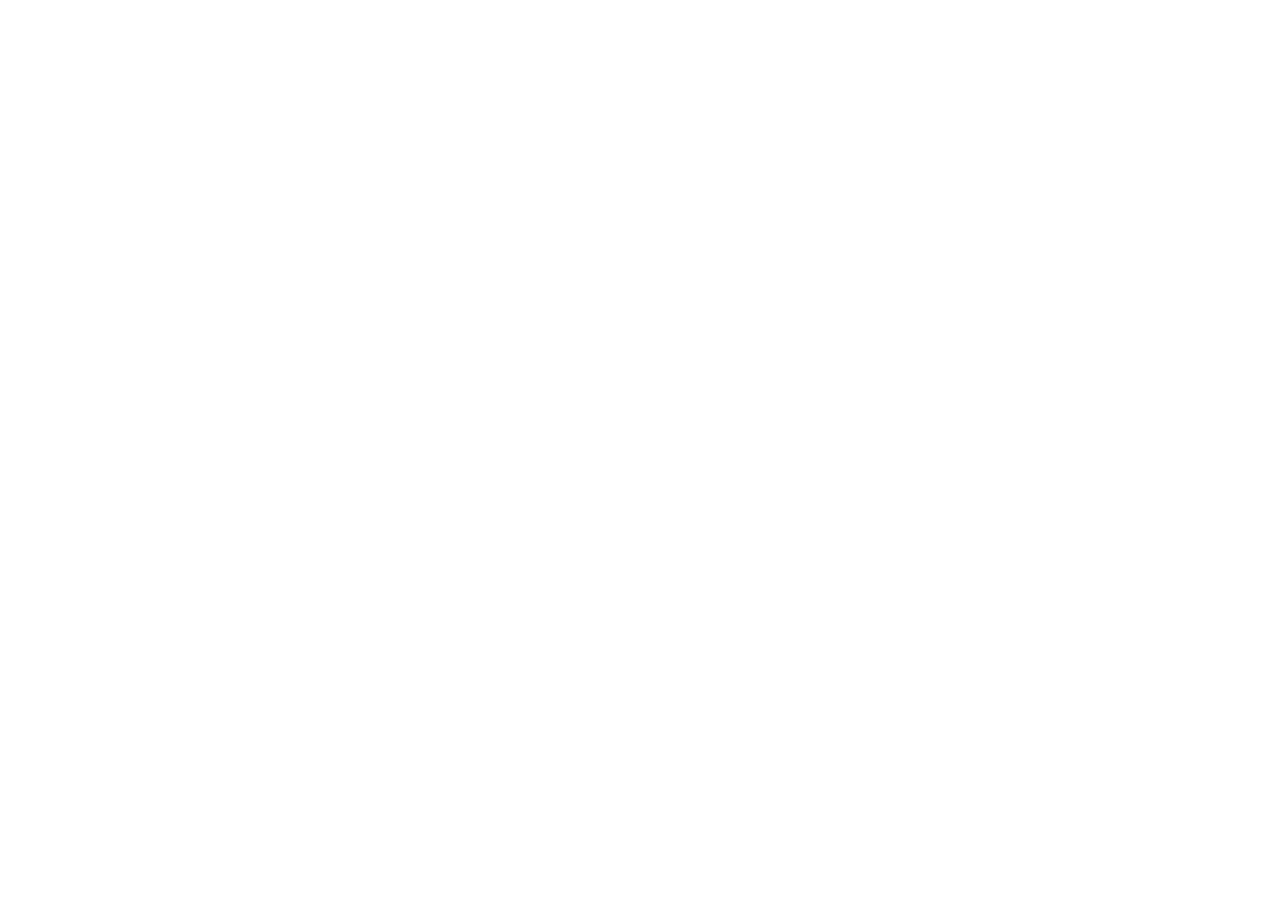
==== index.html @ 69ba09e2 "최초 등록" ====
<!DOCTYPE html>
<html lang="en">
<head>
    <meta charset="UTF-8">
    <meta http-equiv="X-UA-Compatible" content="IE=edge">
    <meta name="viewport" content="width=device-width, initial-scale=1.0">
    <link rel="preconnect" href="https://fonts.googleapis.com">
    <link rel="preconnect" href="https://fonts.gstatic.com" crossorigin>
    <link href="https://fonts.googleapis.com/css2?family=Gothic+A1:wght@100;200;300;400;500;600;700;800;900&family=Hahmlet:wght@100;200;300;400;500;600;700;800;900&display=swap" rel="stylesheet">
    <link rel="preconnect" href="https://fonts.googleapis.com">
    <link rel="preconnect" href="https://fonts.gstatic.com" crossorigin>
    <link href="https://fonts.googleapis.com/css2?family=Jua&display=swap" rel="stylesheet">

    <link rel="preconnect" href="https://fonts.googleapis.com">
<link rel="preconnect" href="https://fonts.gstatic.com" crossorigin>
<link href="https://fonts.googleapis.com/css2?family=IBM+Plex+Sans+KR:wght@100;200;300;400;500;600;700&display=swap" rel="stylesheet">

    <title>[Discord] 잠겜동</title>
</head>

<style>
    body{
        margin: auto;
        max-width: 1300px;
    }
    
    *{
        font-family: 'IBM Plex Sans KR', sans-serif !important;
    }
    .discord-title{
        height: 40px !important;
        font-family: 'IBM Plex Sans KR', sans-serif !important;
    }
    .discord-join{
        font-family: 'IBM Plex Sans KR', sans-serif !important;
        height: 40px !important;
    }
</style>

<body>
    <script type="text/javascript" src="//cdn.jsdelivr.net/discord-widget/latest/discord-widget.min.js"></script>
    <script type="text/javascript">
        discordWidget.init({
        serverId: '959844710992732212',
        title: '[ 잠겜동 ] Server Status_V1',
        join: true,
        alphabetical: false,
        theme: 'dark',
        hideChannels: ['Channel Name 1', 'Channel Name 2'],
        showAllUsers: true,
        allUsersDefaultState: true,
        showNick: true
        });
        discordWidget.render();
    </script>

<div class="discord-widget" style="line-height: 51px; font-size: 20px; font-family: 'Gothic A1', sans-serif;">
</div>
</body>
</html>
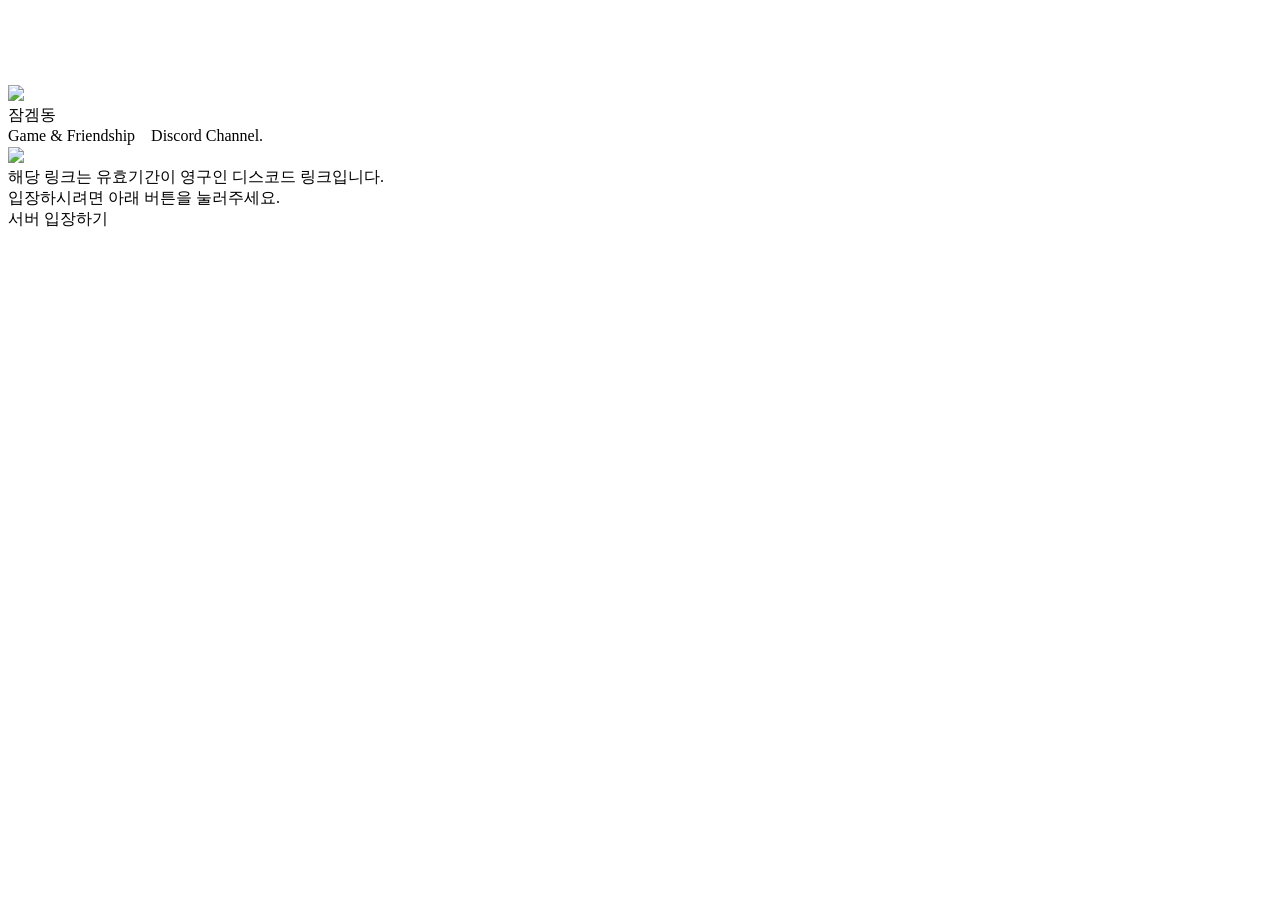
==== commit 1e421d42: "rev 2.0v" ====
--- a/index.html
+++ b/index.html
@@ -1,5 +1,5 @@
 <!DOCTYPE html>
-<html lang="en">
+<html lang="ko">
 <head>
     <meta charset="UTF-8">
     <meta http-equiv="X-UA-Compatible" content="IE=edge">
@@ -12,49 +12,62 @@
     <link href="https://fonts.googleapis.com/css2?family=Jua&display=swap" rel="stylesheet">
 
     <link rel="preconnect" href="https://fonts.googleapis.com">
-<link rel="preconnect" href="https://fonts.gstatic.com" crossorigin>
-<link href="https://fonts.googleapis.com/css2?family=IBM+Plex+Sans+KR:wght@100;200;300;400;500;600;700&display=swap" rel="stylesheet">
+    <link rel="preconnect" href="https://fonts.gstatic.com" crossorigin>
+    <link href="https://fonts.googleapis.com/css2?family=IBM+Plex+Sans+KR:wght@100;200;300;400;500;600;700&display=swap" rel="stylesheet">
+
+    <link rel="stylesheet" href="./top.css">
+    <link rel="stylesheet" href="./index.css">
+    <link rel="import" href="./top.html">
 
     <title>[Discord] 잠겜동</title>
 </head>
 
-<style>
-    body{
-        margin: auto;
-        max-width: 1300px;
-    }
-    
-    *{
-        font-family: 'IBM Plex Sans KR', sans-serif !important;
-    }
-    .discord-title{
-        height: 40px !important;
-        font-family: 'IBM Plex Sans KR', sans-serif !important;
-    }
-    .discord-join{
-        font-family: 'IBM Plex Sans KR', sans-serif !important;
-        height: 40px !important;
-    }
-</style>
-
 <body>
-    <script type="text/javascript" src="//cdn.jsdelivr.net/discord-widget/latest/discord-widget.min.js"></script>
-    <script type="text/javascript">
-        discordWidget.init({
-        serverId: '959844710992732212',
-        title: '[ 잠겜동 ] Server Status_V1',
-        join: true,
-        alphabetical: false,
-        theme: 'dark',
-        hideChannels: ['Channel Name 1', 'Channel Name 2'],
-        showAllUsers: true,
-        allUsersDefaultState: true,
-        showNick: true
+    <script>
+        window.addEventListener('load', function() {
+            var allElements = document.getElementsByTagName('*');
+            Array.prototype.forEach.call(allElements, function(el) {
+                var includePath = el.dataset.includePath;
+                if (includePath) {
+                    var xhttp = new XMLHttpRequest();
+                    xhttp.onreadystatechange = function () {
+                        if (this.readyState == 4 && this.status == 200) {
+                            el.outerHTML = this.responseText;
+                        }
+                    };
+                    xhttp.open('GET', includePath, true);
+                    xhttp.send();
+                }
+            });
         });
-        discordWidget.render();
     </script>
 
-<div class="discord-widget" style="line-height: 51px; font-size: 20px; font-family: 'Gothic A1', sans-serif;">
-</div>
+    <div id="top" style="margin-bottom: 85px;">
+        <div data-include-path="./top.html"></div>
+    </div>
+
+    <div id="main-title">
+        <div id="main-img">
+            <img src="./img/main-img.jpg">
+        </div>
+
+        <div id="color-overlay"></div>
+
+        <div id="text-overlay">
+            <a>잠겜동</a><br>
+            <span>Game & Friendship　Discord Channel.</span>
+        </div>
+    </div>
+    
+    <div id="main">
+        <img src="./img/discord.svg" width="250px"><br>
+        <span>해당 링크는 유효기간이 영구인 디스코드 링크입니다.<br> 입장하시려면 아래 버튼을 눌러주세요.</span>
+    </div>
+
+    <div id="main-btn">
+        <div id="main-join-btn" onclick="window.open('https://discord.com/invite/HFx22e5K');" style="cursor: pointer;">
+            <a>서버 입장하기</a>
+        </div>
+    </div>
 </body>
 </html>
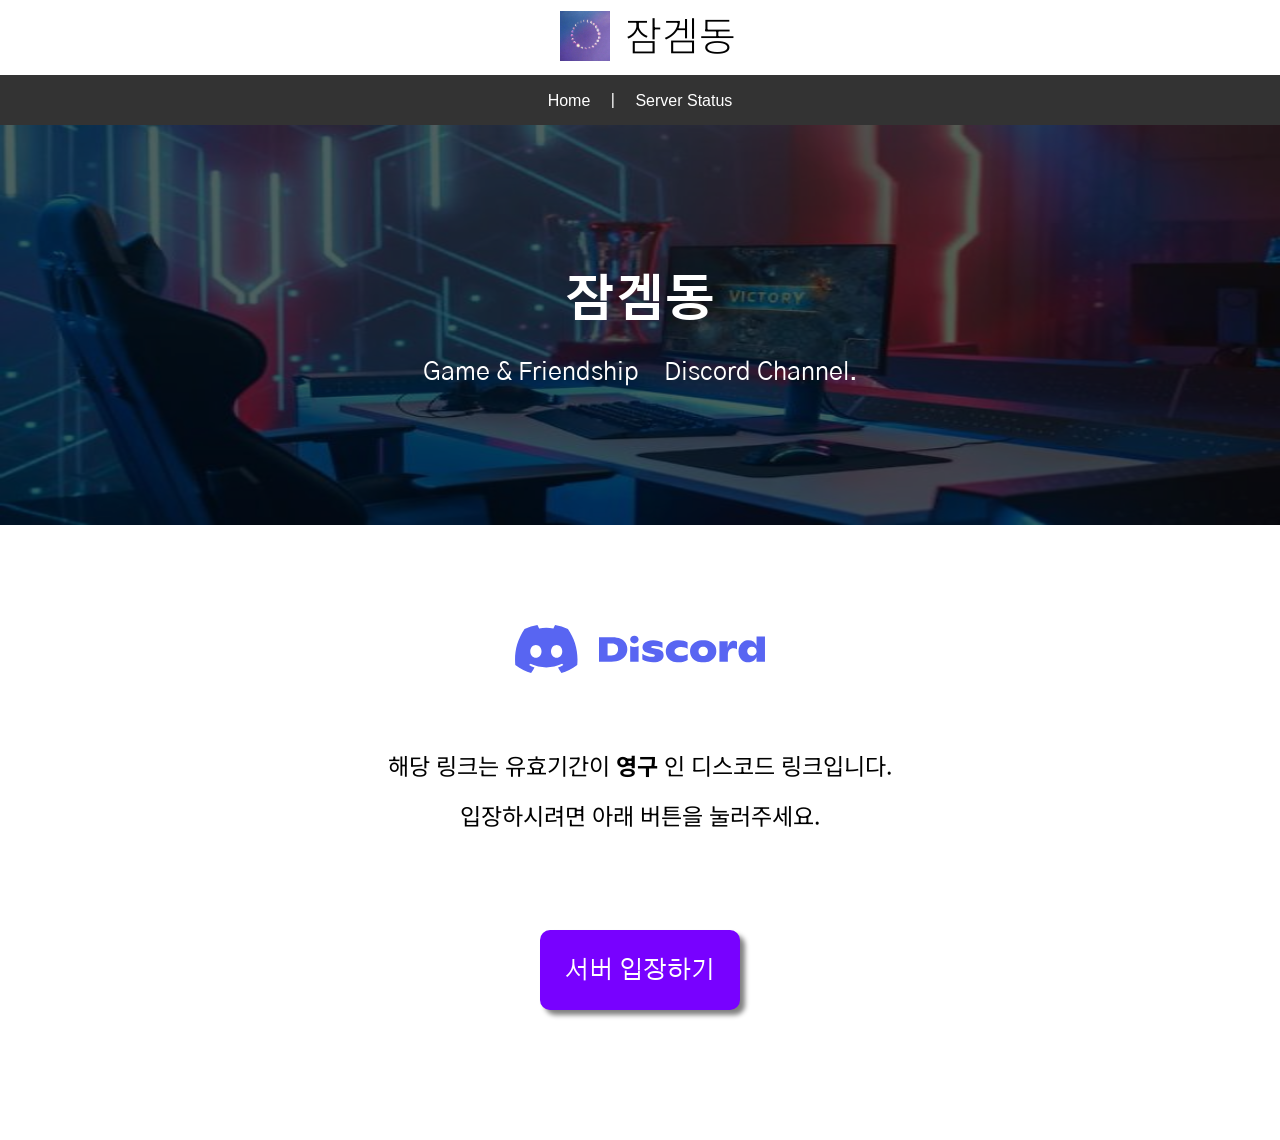
==== commit b131bd6c: "초대 링크 수정 및 일부 요소 반응형 css 적용" ====
--- a/index.html
+++ b/index.html
@@ -1,73 +1,73 @@
-<!DOCTYPE html>
-<html lang="ko">
-<head>
-    <meta charset="UTF-8">
-    <meta http-equiv="X-UA-Compatible" content="IE=edge">
-    <meta name="viewport" content="width=device-width, initial-scale=1.0">
-    <link rel="preconnect" href="https://fonts.googleapis.com">
-    <link rel="preconnect" href="https://fonts.gstatic.com" crossorigin>
-    <link href="https://fonts.googleapis.com/css2?family=Gothic+A1:wght@100;200;300;400;500;600;700;800;900&family=Hahmlet:wght@100;200;300;400;500;600;700;800;900&display=swap" rel="stylesheet">
-    <link rel="preconnect" href="https://fonts.googleapis.com">
-    <link rel="preconnect" href="https://fonts.gstatic.com" crossorigin>
-    <link href="https://fonts.googleapis.com/css2?family=Jua&display=swap" rel="stylesheet">
-
-    <link rel="preconnect" href="https://fonts.googleapis.com">
-    <link rel="preconnect" href="https://fonts.gstatic.com" crossorigin>
-    <link href="https://fonts.googleapis.com/css2?family=IBM+Plex+Sans+KR:wght@100;200;300;400;500;600;700&display=swap" rel="stylesheet">
-
-    <link rel="stylesheet" href="./top.css">
-    <link rel="stylesheet" href="./index.css">
-    <link rel="import" href="./top.html">
-
-    <title>[Discord] 잠겜동</title>
-</head>
-
-<body>
-    <script>
-        window.addEventListener('load', function() {
-            var allElements = document.getElementsByTagName('*');
-            Array.prototype.forEach.call(allElements, function(el) {
-                var includePath = el.dataset.includePath;
-                if (includePath) {
-                    var xhttp = new XMLHttpRequest();
-                    xhttp.onreadystatechange = function () {
-                        if (this.readyState == 4 && this.status == 200) {
-                            el.outerHTML = this.responseText;
-                        }
-                    };
-                    xhttp.open('GET', includePath, true);
-                    xhttp.send();
-                }
-            });
-        });
-    </script>
-
-    <div id="top" style="margin-bottom: 85px;">
-        <div data-include-path="./top.html"></div>
-    </div>
-
-    <div id="main-title">
-        <div id="main-img">
-            <img src="./img/main-img.jpg">
-        </div>
-
-        <div id="color-overlay"></div>
-
-        <div id="text-overlay">
-            <a>잠겜동</a><br>
-            <span>Game & Friendship　Discord Channel.</span>
-        </div>
-    </div>
-    
-    <div id="main">
-        <img src="./img/discord.svg" width="250px"><br>
-        <span>해당 링크는 유효기간이 영구인 디스코드 링크입니다.<br> 입장하시려면 아래 버튼을 눌러주세요.</span>
-    </div>
-
-    <div id="main-btn">
-        <div id="main-join-btn" onclick="window.open('https://discord.com/invite/HFx22e5K');" style="cursor: pointer;">
-            <a>서버 입장하기</a>
-        </div>
-    </div>
-</body>
-</html>
+<!DOCTYPE html>
+<html lang="ko">
+<head>
+    <meta charset="UTF-8">
+    <meta http-equiv="X-UA-Compatible" content="IE=edge">
+    <meta name="viewport" content="width=device-width, initial-scale=1.0">
+    <link rel="preconnect" href="https://fonts.googleapis.com">
+    <link rel="preconnect" href="https://fonts.gstatic.com" crossorigin>
+    <link href="https://fonts.googleapis.com/css2?family=Gothic+A1:wght@100;200;300;400;500;600;700;800;900&family=Hahmlet:wght@100;200;300;400;500;600;700;800;900&display=swap" rel="stylesheet">
+    <link rel="preconnect" href="https://fonts.googleapis.com">
+    <link rel="preconnect" href="https://fonts.gstatic.com" crossorigin>
+    <link href="https://fonts.googleapis.com/css2?family=Jua&display=swap" rel="stylesheet">
+
+    <link rel="preconnect" href="https://fonts.googleapis.com">
+    <link rel="preconnect" href="https://fonts.gstatic.com" crossorigin>
+    <link href="https://fonts.googleapis.com/css2?family=IBM+Plex+Sans+KR:wght@100;200;300;400;500;600;700&display=swap" rel="stylesheet">
+
+    <link rel="stylesheet" href="./top.css">
+    <link rel="stylesheet" href="./index.css">
+    <link rel="import" href="./top.html">
+
+    <title>[Discord] 잠겜동</title>
+</head>
+
+<body>
+    <script>
+        window.addEventListener('load', function() {
+            var allElements = document.getElementsByTagName('*');
+            Array.prototype.forEach.call(allElements, function(el) {
+                var includePath = el.dataset.includePath;
+                if (includePath) {
+                    var xhttp = new XMLHttpRequest();
+                    xhttp.onreadystatechange = function () {
+                        if (this.readyState == 4 && this.status == 200) {
+                            el.outerHTML = this.responseText;
+                        }
+                    };
+                    xhttp.open('GET', includePath, true);
+                    xhttp.send();
+                }
+            });
+        });
+    </script>
+
+    <div id="top" style="margin-bottom: 85px;">
+        <div data-include-path="./top.html"></div>
+    </div>
+
+    <div id="main-title">
+        <div id="main-img">
+            <img src="./img/main-img.jpg">
+        </div>
+
+        <div id="color-overlay"></div>
+
+        <div id="text-overlay">
+            <a>잠겜동</a><br>
+            <span>Game & Friendship　Discord Channel.</span>
+        </div>
+    </div>
+    
+    <div id="main">
+        <img src="./img/discord.svg" width="250px"><br>
+        <span>해당 링크는 유효기간이 <b>영구</b> 인 디스코드 링크입니다.<br> 입장하시려면 아래 버튼을 눌러주세요.</span>
+    </div>
+
+    <div id="main-btn">
+        <div id="main-join-btn" onclick="window.open('https://discord.gg/rMSYGxeQ5V');" style="cursor: pointer;">
+            <a>서버 입장하기</a>
+        </div>
+    </div>
+</body>
+</html>
--- a/top.css
+++ b/top.css
@@ -0,0 +1,99 @@
+@import url('https://fonts.googleapis.com/css2?family=Concert+One&family=Marcellus&display=swap');
+
+@import url('https://fonts.googleapis.com/css2?family=Lobster&family=Secular+One&display=swap');
+
+@import url('https://fonts.googleapis.com/css2?family=Gothic+A1&family=Noto+Sans+KR:wght@100..900&display=swap');
+
+body{
+    margin: 0 auto;
+
+    font-family: 'Noto Sans KR', sans-serif;
+}
+
+nav{
+    font-size: 12pt;
+    font-family: 'PT Sans', Arial, Sans-serif;
+    position: relative;
+}
+nav ul{
+    padding: 0;
+    margin: 0 auto;
+    width: auto;
+}
+nav a{
+    line-height: 50px;
+    height: 50px;
+}
+nav li a{
+    box-sizing: border-box;
+    -moz-box-sizing: border-box;
+    -webkit-box-sizing: border-box;
+}
+nav li:last-child a{
+    border-right: 0;
+    }
+
+nav a#pull{
+    display: none;
+}
+    html {
+    -webkit-touch-callout:none;
+    user-select:none;
+    -webkit-tap-highlight-color:rgba(0, 0, 0, 0);
+    }
+
+    ul{
+    /*list-style-type: none;*/
+    margin: 0;
+    padding: 0;
+    background-color: #333;
+    text-align: center;
+    }
+    li{
+    /*position: relative;*/
+    display: inline-block;
+    }
+    li a{
+    color: #FFFFFF;
+    text-align: center;
+    padding: 14.5px 16px;
+    text-decoration: none;
+    }
+    li a:hover{
+    /*color: #597812;*/
+    color: #FFD400;
+    font-weight:normal;
+    }
+    .menu {
+        width: 100%;
+        height: 120px;
+        top: 0;
+        text-align: center;
+        max-width: 100%;
+        background-position: center;
+        background-size: cover;
+        background-color: #ffffff;color: rgb(0, 0, 0);
+
+        position: fixed;
+        z-index: 10;
+    }
+
+.menu_box{
+    background-color: #333333;color: white;
+}
+
+
+/*top_ title css-----------------*/
+#top{
+    padding-top: 5px;
+    margin-bottom: 20px;
+    height: 50px;
+    
+}
+#top > .top_title{
+    font-family: "Noto Sans KR", sans-serif;
+    font-weight: 300;
+    font-size: 40px;
+
+    padding-left: 15px;
+}
--- a/index.css
+++ b/index.css
@@ -0,0 +1,167 @@
+body{
+        margin: auto;
+        width: 100%;
+    }
+
+    #api{
+        margin: auto;
+        margin-top: 100px;
+        max-width: 1100px;
+    }
+
+    .discord-widget{
+        line-height: 51px !important;
+        font-size: 20px !important;
+        font-family: 'Gothic A1', sans-serif !important;
+    }
+
+    .discord-channel{
+        width: 100% !important;
+        text-align: left !important;
+    }
+    
+    .discord-title{
+        height: 40px !important;
+        font-family: 'IBM Plex Sans KR', sans-serif !important;
+    }
+    .discord-join{
+        font-family: 'IBM Plex Sans KR', sans-serif !important;
+        height: 40px !important;
+    }
+
+
+/*main*/
+
+#main-title{
+    width: 100%;
+    height: 25rem;
+
+    margin-top: -15px;
+}
+
+#main-img{
+    position: relative;
+}
+
+#main-img img{
+    width: 100%;
+    height: 25rem;
+}
+
+#color-overlay{
+    position:absolute;
+    top: 120px;
+    left: 0;
+    width: 100%;
+    height: 25.3rem;
+
+    background-color: rgba(0, 0, 0, 0.62);
+}
+
+#text-overlay {
+  position: absolute;
+  top: 30%;
+  left: 0; 
+
+  width: 100%;
+}
+
+#text-overlay a {
+    color: white; 
+    font-size: 50px; 
+
+    font-family: 'Gothic A1', sans-serif;
+    font-weight: 700;
+
+    width: 100%;
+
+    display: block;
+    text-align: center;
+}
+
+#text-overlay span{
+    color: white; 
+    font-size: 25px; 
+    text-align: center;
+
+    font-family: 'Gothic A1', sans-serif;
+    font-weight: 400;
+
+    display: block;
+    text-align: center;
+}
+
+#main-btn{
+    width: 100%;
+    margin-top: 90px;
+
+    margin-bottom: 130px;
+}
+
+#main-join-btn{
+    width: 200px;
+    height: 80px;
+    margin: auto;
+
+    text-align: center;
+    font-family: 'Gothic A1', sans-serif;
+    font-weight: 400;
+
+    font-size: 25px;
+    
+    background-color: rgb(120, 1, 255);
+    color: white;
+
+    border-radius: 10px;
+    box-shadow: 5px 5px 5px gray;
+}
+
+#main-join-btn:hover{
+    color: rgb(255, 193, 78);
+}
+
+#main-join-btn:active{
+    color: rgb(255, 123, 0);
+    box-shadow: inset 0px 0px 10px 0px rgb(65, 65, 65);
+}
+
+#main-join-btn a {
+    display: block;
+    padding-top: 25px;
+}
+
+#main {
+    margin-top: 100px;
+    width:100%;
+    text-align: center;
+
+    font-size: 23px;
+}
+
+#main img{
+    margin-bottom: 60px;
+}
+
+#main span {
+    line-height: 50px;
+}
+
+@media (max-width: 550px) {
+    #main img{
+        max-width: 200px;
+    }
+
+    #main span{
+        font-size: 16.5px;
+    }
+}
+
+@media (max-width: 350px) {
+    #main img{
+        max-width: 180px;
+    }
+
+    #main span{
+        font-size: 14.5px;
+    }
+}
